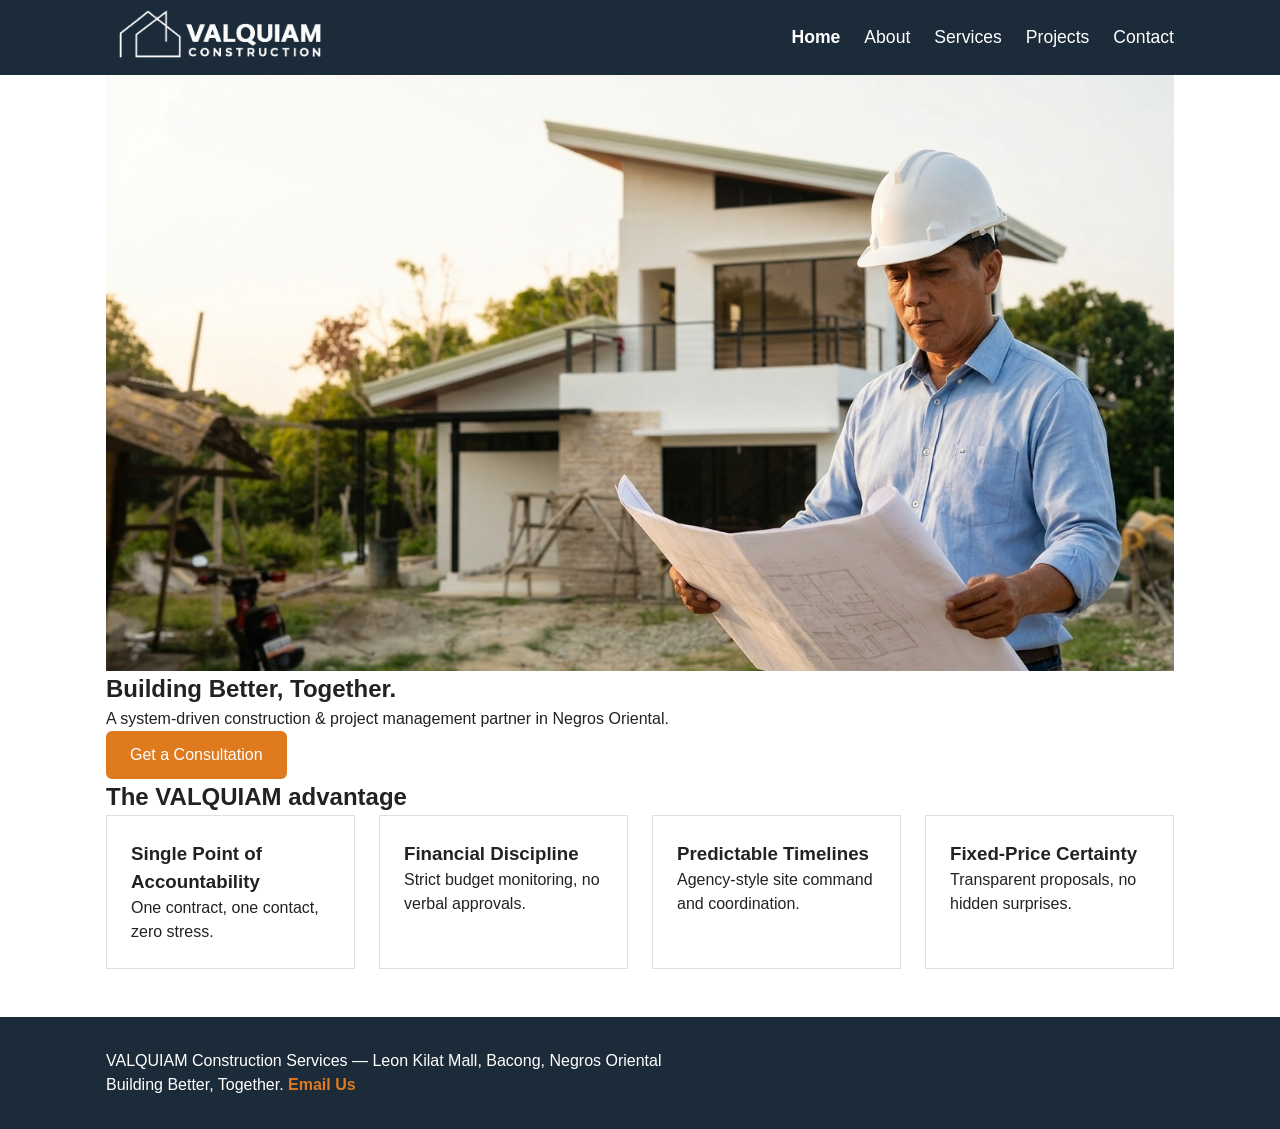
==== index.html @ fe6c8cd2 "Valquiam website initial stage" ====
<!doctype html>
<html lang="en">
  <head>
    <meta charset="UTF-8" />
    <meta name="viewport" content="width=device-width, initial-scale=1.0" />
    <title>VALQUIAM Construction - Build Better, Together</title>
    <link rel="stylesheet" href="css/style.css" />
  </head>
  <body>
    <!--header-and-navbar-section-->
    <header class="site-header">
      <div class="container header-inner">
        <a href="index.html">
          <img
            src="images/valquiam-logo-v2.png"
            alt="VALQUIAM logo"
            class="logo-img"
        /></a>
        <nav class="main-nav">
          <button class="hamburger-btn" aria-label="Toggle menu">☰</button>
          <ul>
            <li><a href="index.html" class="active">Home</a></li>
            <li><a href="about.html">About</a></li>
            <li><a href="services.html">Services</a></li>
            <li><a href="projects.html">Projects</a></li>
            <li><a href="contact.html">Contact</a></li>
          </ul>
        </nav>
      </div>
    </header>
    <main>
      <!--hero-section-->
      <section class="hero">
        <div class="container">
          <img
            src="images/hero-image.jfif"
            alt="Image of an engineering reading a blueprint and house in the background."
            class="hero-image"
          />
          <h1>Building Better, Together.</h1>
          <p class="hero-subtitle">
            A system-driven construction & project management partner in Negros
            Oriental.
          </p>
          <a href="contact.html" class="btn btn-primary">Get a Consultation</a>
        </div>
      </section>
      <!--second-section-why-us-->
      <section class="why-us">
        <div class="container">
          <h2>The VALQUIAM advantage</h2>
          <div class="card-grid">
            <div class="card">
              <h3>Single Point of Accountability</h3>
              <p>One contract, one contact, zero stress.</p>
            </div>
            <div class="card">
              <h3>Financial Discipline</h3>
              <p>Strict budget monitoring, no verbal approvals.</p>
            </div>
            <div class="card">
              <h3>Predictable Timelines</h3>
              <p>Agency-style site command and coordination.</p>
            </div>
            <div class="card">
              <h3>Fixed-Price Certainty</h3>
              <p>Transparent proposals, no hidden surprises.</p>
            </div>
          </div>
        </div>
      </section>
    </main>
    <!--footer-section-->
    <footer class="site-footer">
      <div class="container">
        <p>
          VALQUIAM Construction Services — Leon Kilat Mall, Bacong, Negros
          Oriental
        </p>
        <p>
          Building Better, Together.
          <a href="mailto:valquiamconstruction@gmail.com" class="email-link"
            >Email Us</a
          >
        </p>
      </div>
    </footer>
    <script src="js/main.js"></script>
  </body>
</html>
---- css/style.css ----
/*--defining-global-variables--*/
:root {
  --color-primary: #1c2b39; /* charcoal navy — TODO: confirm brand color */
  --color-accent: #e07a1f; /* construction-orange accent — TODO: confirm */
  --color-bg: #ffffff;
  --color-text: #222222;
  --color-muted: #6b6b6b;

  --font-heading: Georgia, "Times New Roman", serif;
  --font-body: Arial, Helvetica, sans-serif;

  --container-width: 1100px;
  --spacing-unit: 1rem;
}
/*--global-reset--*/
* {
  box-sizing: border-box;
  margin: 0;
  padding: 0;
}

/*--body-variables--*/
body {
  font-family: var(--font-body);
  color: var(--color-text);
  background-color: var(--color-bg);
  line-height: 1.5;
}
a {
  text-decoration: none;
  color: #ffffff;
}
img {
  max-width: 100%;
  display: block;
}
.logo-img {
  height: 75px;
  width: auto;
}
ul {
  list-style: none;
}

.container {
  max-width: var(--container-width);
  margin: 0 auto;
  padding: 0 var(--spacing-unit);
}
/*--header&navbar--*/
.site-header {
  background-color: var(--color-primary);
  position: sticky;
  top: 0;
  z-index: 1000;
}
.header-inner {
  max-width: var(--container-width);
  display: flex;
  justify-content: space-between;
  align-items: center;
}
.main-nav ul {
  display: flex;
  align-items: center;
  gap: 1.5rem;
}

.main-nav a {
  font-size: 1.1rem;
}
.main-nav a.active {
  font-weight: bold;
}
.main-nav a:hover {
  color: var(--color-accent);
  text-decoration: underline;
}

/*--hero-section--*/
.hero-image {
  max-width: 100%;
}

.btn {
  display: inline-block;
  border-radius: 6px;
  padding: 0.75rem 1.5rem;
}
.btn-primary {
  background-color: var(--color-accent);
}

/*--second-section--*/
.card-grid {
  display: grid;
  grid-template-columns: repeat(auto-fit, minmax(220px, 1fr));
  gap: 1.5rem;
}
.card {
  border: 1px solid #e0e0e0;
  padding: 1.5rem;
}
.project-card {
  border: 1px solid #e0e0e0;
  padding: 1.5rem;
}

/*--footer--*/
.site-footer {
  background-color: var(--color-primary);
  color: var(--color-bg);
  margin-top: 3rem;
  padding: 2rem 0;
}

footer a {
  color: var(--color-accent);
  font-weight: bold;
}

/*--about-page-hero-section--*/
.two-col {
  display: grid;
  grid-template-columns: 1fr 1fr;
  gap: 2rem;
}

.value-list li,
.advantage li {
  margin-bottom: 0.5rem;
}

/*badge-styles*/
.badge {
  display: inline-block;
  padding: 0.25rem 0.75rem;
  border-radius: 12px;
  font-size: 0.85rem;
  font-weight: bold;
  color: #fff;
}
.badge-completed {
  background-color: var(--color-primary);
}
.badge-ongoing {
  background-color: var(--color-accent);
}

/*project-images-design*/
.project-image {
  width: 100%;
  height: 350px;
  object-fit: cover;
  border-radius: 4px;
}

/*filter*/
.filter-bar {
  display: flex;
  gap: 0.5rem;
  margin-top: 1rem;
}
.filter-btn.active {
  font-weight: bold;
}

/*contact-form*/
.contact-form {
  display: flex;
  flex-direction: column;
  gap: 0.5rem;
}

.contact-info a {
  color: var(--color-accent);
}

/*@media-query*/
@media (max-width: 700px) {
  .two-col {
    grid-template-columns: 1fr;
  }
}

/*filter-btn-styling*/
.filter-bar {
  display: flex;
  gap: 0.75rem;
  margin: 1.5rem 0;
}
.filter-btn {
  padding: 0.5rem 1.25rem;
  border: 1px solid var(--color-primary);
  background: #fff;
  color: var(--color-primary);
  border-radius: 20px;
  cursor: pointer;
  font-size: 1rem;
}
.filter-btn.active {
  background-color: var(--color-accent);
  border-color: var(--color-accent);
  color: #fff;
}

/*--projects-page-section-card--*/
.projects-list {
  display: flex;
  flex-direction: column;
  gap: 2rem;
}
.project-card {
  display: grid;
  grid-template-columns: 1fr 1fr;
  gap: 1rem;
  border: 1px solid #e0e0e0;
  padding: 1.5rem;
  align-items: start;
}
.project-image {
  width: 100%;
  height: 100%;
  min-height: 280px;
  object-fit: cover;
  border-radius: 4px;
}
@media (max-width: 700px) {
  .project-card {
    grid-template-columns: 1fr;
  }
}

/*--hamburger-menu-btn--*/
.hamburger-btn {
  display: none;
  background: none;
  border: none;
  color: #fff;
  font-size: 1.75rem;
  cursor: pointer;
}
@media (max-width: 700px) {
  .hamburger-btn {
    display: block;
  }
  .main-nav ul {
    display: none;
    flex-direction: column;
    position: absolute;
    align-items: flex-end;
    top: 100%;
    right: 0;
    width: auto;
    min-width: 125px;
    background-color: rgba(28, 43, 57, 0.95);
    backdrop-filter: blur(8px);
    padding: 1rem 1.5rem;
    border-radius: 0 0 0 8px;
  }
  .main-nav ul.open {
    display: flex;
  }
}
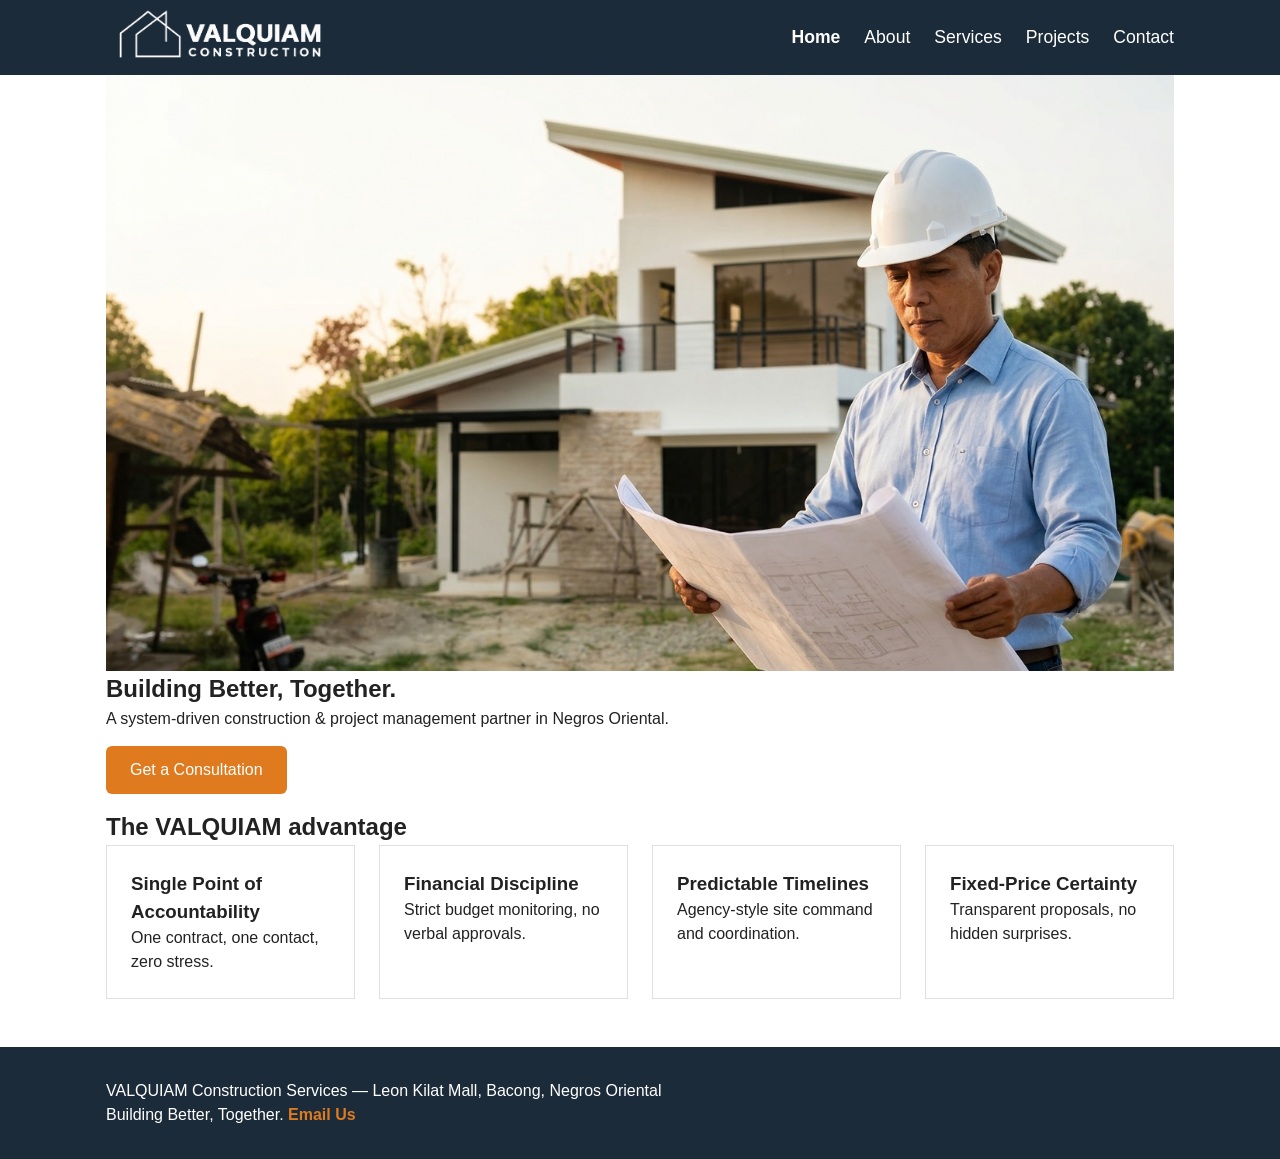
==== commit 199b766d: "Valquiam website v1.2" ====
--- a/index.html
+++ b/index.html
@@ -4,6 +4,10 @@
     <meta charset="UTF-8" />
     <meta name="viewport" content="width=device-width, initial-scale=1.0" />
     <title>VALQUIAM Construction - Build Better, Together</title>
+    <meta
+      name="description"
+      content="VALQUIAM Construction Services is a system-driven construction and project management firm in Bacong, Negros Oriental, offering design, build, and renovation services."
+    />
     <link rel="stylesheet" href="css/style.css" />
   </head>
   <body>
@@ -79,9 +83,7 @@
         </p>
         <p>
           Building Better, Together.
-          <a href="mailto:valquiamconstruction@gmail.com" class="email-link"
-            >Email Us</a
-          >
+          <a href="mailto:valquiamconstruction@gmail.com">Email Us</a>
         </p>
       </div>
     </footer>
--- a/css/style.css
+++ b/css/style.css
@@ -75,160 +75,6 @@
 .main-nav a:hover {
   color: var(--color-accent);
   text-decoration: underline;
-}
-
-/*--hero-section--*/
-.hero-image {
-  max-width: 100%;
-}
-
-.btn {
-  display: inline-block;
-  border-radius: 6px;
-  padding: 0.75rem 1.5rem;
-}
-.btn-primary {
-  background-color: var(--color-accent);
-}
-
-/*--second-section--*/
-.card-grid {
-  display: grid;
-  grid-template-columns: repeat(auto-fit, minmax(220px, 1fr));
-  gap: 1.5rem;
-}
-.card {
-  border: 1px solid #e0e0e0;
-  padding: 1.5rem;
-}
-.project-card {
-  border: 1px solid #e0e0e0;
-  padding: 1.5rem;
-}
-
-/*--footer--*/
-.site-footer {
-  background-color: var(--color-primary);
-  color: var(--color-bg);
-  margin-top: 3rem;
-  padding: 2rem 0;
-}
-
-footer a {
-  color: var(--color-accent);
-  font-weight: bold;
-}
-
-/*--about-page-hero-section--*/
-.two-col {
-  display: grid;
-  grid-template-columns: 1fr 1fr;
-  gap: 2rem;
-}
-
-.value-list li,
-.advantage li {
-  margin-bottom: 0.5rem;
-}
-
-/*badge-styles*/
-.badge {
-  display: inline-block;
-  padding: 0.25rem 0.75rem;
-  border-radius: 12px;
-  font-size: 0.85rem;
-  font-weight: bold;
-  color: #fff;
-}
-.badge-completed {
-  background-color: var(--color-primary);
-}
-.badge-ongoing {
-  background-color: var(--color-accent);
-}
-
-/*project-images-design*/
-.project-image {
-  width: 100%;
-  height: 350px;
-  object-fit: cover;
-  border-radius: 4px;
-}
-
-/*filter*/
-.filter-bar {
-  display: flex;
-  gap: 0.5rem;
-  margin-top: 1rem;
-}
-.filter-btn.active {
-  font-weight: bold;
-}
-
-/*contact-form*/
-.contact-form {
-  display: flex;
-  flex-direction: column;
-  gap: 0.5rem;
-}
-
-.contact-info a {
-  color: var(--color-accent);
-}
-
-/*@media-query*/
-@media (max-width: 700px) {
-  .two-col {
-    grid-template-columns: 1fr;
-  }
-}
-
-/*filter-btn-styling*/
-.filter-bar {
-  display: flex;
-  gap: 0.75rem;
-  margin: 1.5rem 0;
-}
-.filter-btn {
-  padding: 0.5rem 1.25rem;
-  border: 1px solid var(--color-primary);
-  background: #fff;
-  color: var(--color-primary);
-  border-radius: 20px;
-  cursor: pointer;
-  font-size: 1rem;
-}
-.filter-btn.active {
-  background-color: var(--color-accent);
-  border-color: var(--color-accent);
-  color: #fff;
-}
-
-/*--projects-page-section-card--*/
-.projects-list {
-  display: flex;
-  flex-direction: column;
-  gap: 2rem;
-}
-.project-card {
-  display: grid;
-  grid-template-columns: 1fr 1fr;
-  gap: 1rem;
-  border: 1px solid #e0e0e0;
-  padding: 1.5rem;
-  align-items: start;
-}
-.project-image {
-  width: 100%;
-  height: 100%;
-  min-height: 280px;
-  object-fit: cover;
-  border-radius: 4px;
-}
-@media (max-width: 700px) {
-  .project-card {
-    grid-template-columns: 1fr;
-  }
 }
 
 /*--hamburger-menu-btn--*/
@@ -262,3 +108,214 @@
     display: flex;
   }
 }
+
+/*--hero-section--*/
+.hero-image {
+  max-width: 100%;
+}
+
+.btn {
+  display: inline-block;
+  border-radius: 6px;
+  padding: 0.75rem 1.5rem;
+}
+.btn-primary {
+  background-color: var(--color-accent);
+}
+.btn-primary:hover {
+  opacity: 0.8;
+}
+.hero .btn {
+  margin-top: 15px;
+  margin-bottom: 15px;
+}
+
+/*--second-section--*/
+.card-grid {
+  display: grid;
+  grid-template-columns: repeat(auto-fit, minmax(220px, 1fr));
+  gap: 1.5rem;
+}
+.card {
+  border: 1px solid #e0e0e0;
+  padding: 1.5rem;
+}
+.project-card {
+  border: 1px solid #e0e0e0;
+  padding: 1.5rem;
+}
+
+/*--about-page-hero-section--*/
+.two-col {
+  display: grid;
+  grid-template-columns: 1fr 1fr;
+  gap: 2rem;
+}
+
+.value-list li,
+.advantage li {
+  margin-bottom: 0.5rem;
+}
+
+/*badge-styles*/
+.badge {
+  display: inline-block;
+  padding: 0.25rem 0.75rem;
+  border-radius: 12px;
+  font-size: 0.85rem;
+  font-weight: bold;
+  color: #fff;
+}
+.badge-completed {
+  background-color: var(--color-primary);
+}
+.badge-ongoing {
+  background-color: var(--color-accent);
+}
+
+/*project-images-design*/
+.project-image {
+  width: 100%;
+  height: 350px;
+  object-fit: cover;
+  border-radius: 4px;
+}
+
+/*filter*/
+.filter-bar {
+  display: flex;
+  gap: 0.5rem;
+  margin-top: 1rem;
+}
+.filter-btn.active {
+  font-weight: bold;
+}
+
+/*contact-form*/
+.contact-form {
+  display: flex;
+  flex-direction: column;
+  gap: 0.5rem;
+  padding: 1rem;
+}
+.contact-info a {
+  color: var(--color-accent);
+}
+.contact-form input,
+.contact-form select,
+.contact-form textarea {
+  width: 100%;
+  padding: 0.6rem;
+  font-family: inherit;
+  font-size: 1rem;
+  border: 1px solid #ccc;
+  border-radius: 4px;
+}
+
+/*@media-query*/
+@media (max-width: 700px) {
+  .two-col {
+    grid-template-columns: 1fr;
+  }
+}
+
+/*map-section-contact*/
+.map {
+  margin-top: 1rem;
+}
+
+.map iframe {
+  width: 100%;
+  max-width: 600px;
+  aspect-ratio: 4 / 3;
+  height: auto;
+  border: 0;
+}
+
+/*facebook-and-whatsapp-link*/
+.icon-links {
+  display: flex;
+  justify-content: center;
+  align-items: center;
+  gap: 10px;
+  margin-top: 2rem;
+  padding: 0 1rem;
+  flex-wrap: wrap;
+}
+.icon-links a {
+  color: var(--color-text);
+  font-size: 1.1rem;
+  font-weight: bold;
+  text-decoration: none;
+  display: inline-flex;
+  align-items: center;
+  gap: 8px;
+  padding: 2rem;
+}
+.icon-links a:hover {
+  color: var(--color-accent);
+}
+
+.icon-img:hover {
+  opacity: 0.8;
+}
+/*filter-btn-styling*/
+.filter-bar {
+  display: flex;
+  gap: 0.75rem;
+  margin: 1.5rem 0;
+}
+.filter-btn {
+  padding: 0.5rem 1.25rem;
+  border: 1px solid var(--color-primary);
+  background: #fff;
+  color: var(--color-primary);
+  border-radius: 20px;
+  cursor: pointer;
+  font-size: 1rem;
+}
+.filter-btn.active {
+  background-color: var(--color-accent);
+  border-color: var(--color-accent);
+  color: #fff;
+}
+
+/*--projects-page-section-card--*/
+.projects-list {
+  display: flex;
+  flex-direction: column;
+  gap: 2rem;
+}
+.project-card {
+  display: grid;
+  grid-template-columns: 1fr 1fr;
+  gap: 1rem;
+  border: 1px solid #e0e0e0;
+  padding: 1.5rem;
+  align-items: start;
+}
+.project-image {
+  width: 100%;
+  height: 100%;
+  min-height: 280px;
+  object-fit: cover;
+  border-radius: 4px;
+}
+@media (max-width: 700px) {
+  .project-card {
+    grid-template-columns: 1fr;
+  }
+}
+
+/*--footer--*/
+.site-footer {
+  background-color: var(--color-primary);
+  color: var(--color-bg);
+  margin-top: 3rem;
+  padding: 2rem 0;
+}
+
+footer a {
+  color: var(--color-accent);
+  font-weight: bold;
+}
